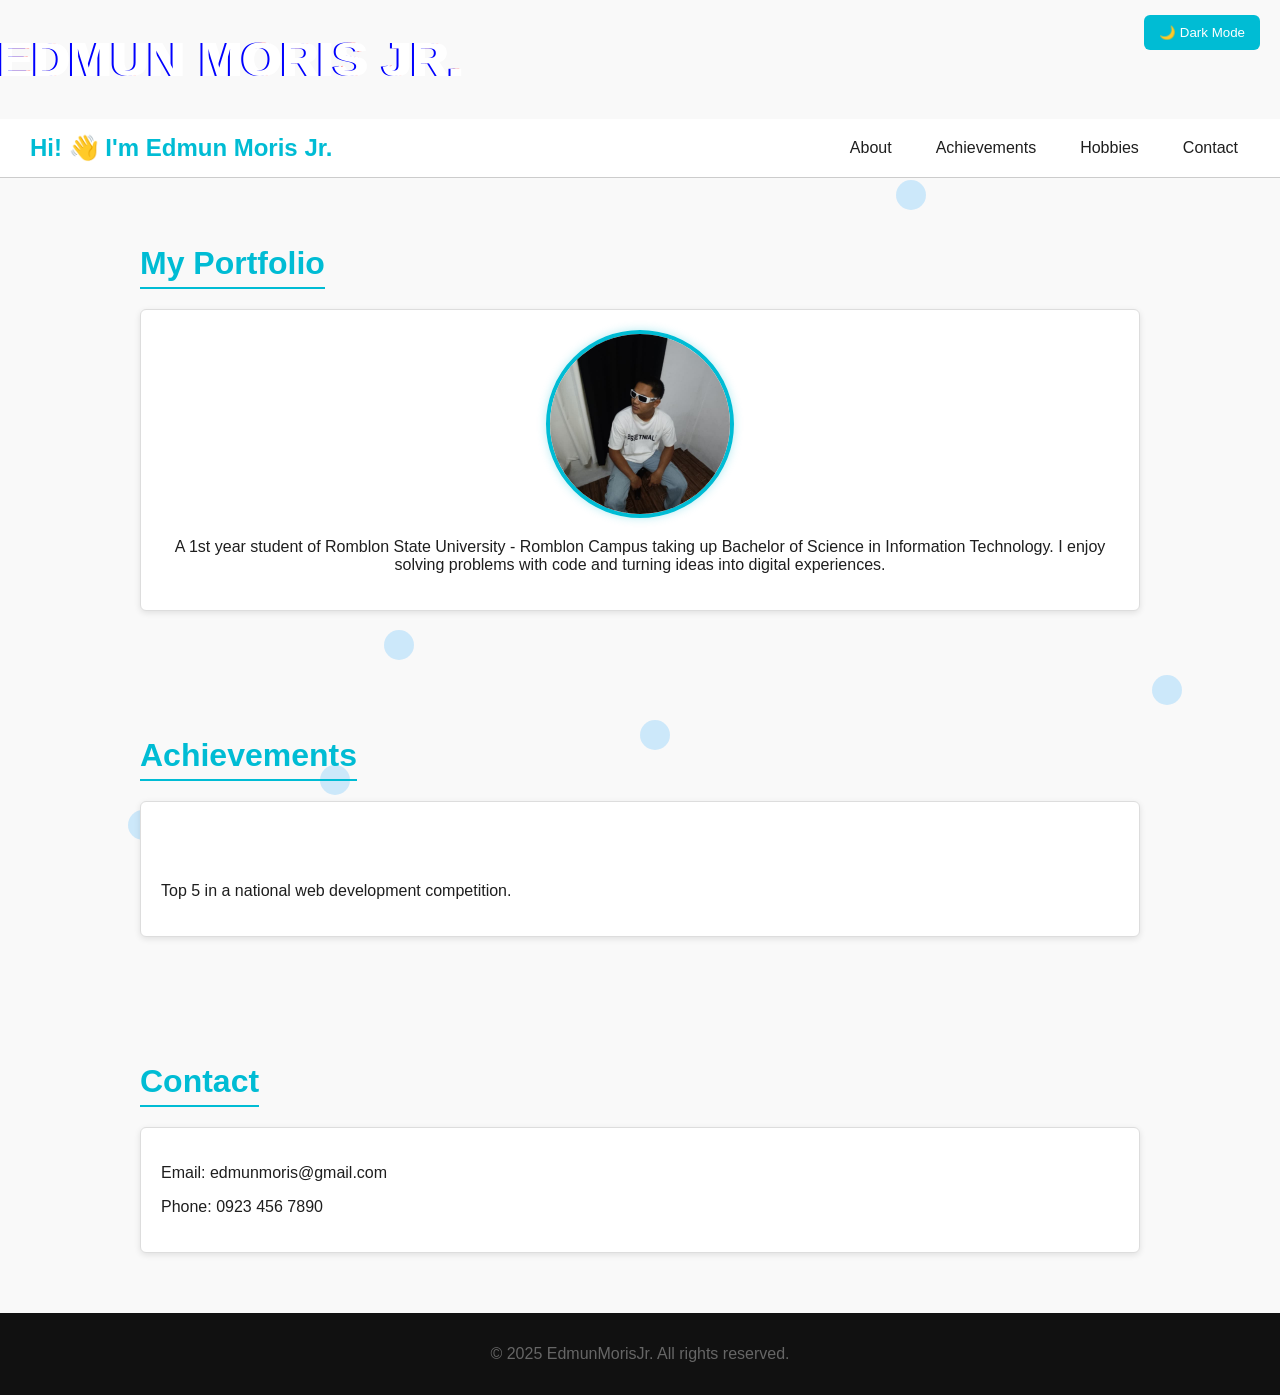
==== index.html @ 259cc942 "Add files via upload" ====
<!DOCTYPE html>
<html lang="en">
<head>
  <meta charset="UTF-8" />
  <meta name="viewport" content="width=device-width, initial-scale=1.0"/>
  <title>My Portfolio</title>
  <link rel="stylesheet" href="css/styles.css"/>
  <h1 class="glitch" data-text="Edmun Moris Jr.">Edmun Moris Jr.</h1>
</head>
<body>
  <!-- Dark mode toggle -->
  <button id="darkModeToggle" class="dark-toggle-btn">🌙 Dark Mode</button>
  
  <!-- Navigation Bar -->
  <nav class="navbar">
    <div class="nav-container">
      <h1 class="logo">Hi! 👋 I'm Edmun Moris Jr. </h1>
      <ul class="nav-links">
        <li><a href="about.html">About</a></li>
        <li><a href="achieve.html">Achievements</a></li>
        <li><a href="hobbies.html">Hobbies</a></li>
        <li><a href="contact.html">Contact</a></li>
      </ul>
    </div>
  </nav>

  
  <!-- About -->
  <section id="about">
    <h2>My Portfolio</h2>
    <div class="card about-card">
      <img src="edmun profile pic.jpg" alt="John Doe" class="profile-pic" />
      <p>
         A 1st year student of Romblon State University - Romblon Campus taking up Bachelor of Science in Information Technology.
        I enjoy solving problems with code and turning ideas into digital experiences.
      </p>
    </div>
  </section>

  <!-- Achievements -->
  <section id="achievements">
    <h2>Achievements</h2>
    <div class="card">
      <h3>Hackathon Finalist</h3>
      <p>Top 5 in a national web development competition.</p>
    </div>
  </section>

  </section>
  <!-- Contact -->
  <section id="contact">
    <h2>Contact</h2>
    <div class="card">
      <p>Email: edmunmoris@gmail.com</p>
      <p>Phone: 0923 456 7890</p>
    </div>
  </section>

  <a href="#top" class="back-home-btn" id="backToTopBtn">Back to Top</a>

  <script src="js/script.js"></script>
  </div>
  <div class="bubbles">
    <span class="bubble"></span>
    <span class="bubble"></span>
    <span class="bubble"></span>
    <span class="bubble"></span>
    <span class="bubble"></span>
    <span class="bubble"></span>
    <span class="bubble"></span>
    <span class="bubble"></span>
    <span class="bubble"></span>
    <span class="bubble"></span>
  </div> 

  <footer>
    <p>&copy; 2025 EdmunMorisJr. All rights reserved.</p>
  </footer>
</body>
</html>
---- css/styles.css ----
/* Global Styles */
body {
    font-family: 'Poppins', sans-serif;
    background-color: #1e1e1e;
    color: #f0f0f0;
    margin: 0;
    padding: 0;
  }
  
  a {
    text-decoration: none;
    color: inherit;
  }
  
  ul {
    list-style: none;
    padding: 0;
    margin: 0;
  }
  
  /* Navigation */
  .navbar {
    background-color: #2c2c2c;
    padding: 15px 30px;
    border-bottom: 1px solid #444;
    position: sticky;
    top: 0;
    z-index: 1000;
  }
  
  .nav-container {
    display: flex;
    justify-content: space-between;
    align-items: center;
  }
  
  .logo {
    font-size: 1.5rem;
    color: #00bcd4;
    margin: 0;
  }
  
  .nav-links {
    display: flex;
    gap: 20px;
  }
  
  .nav-links li a {
    color: #f0f0f0;
    padding: 6px 12px;
    transition: background 0.3s, color 0.3s;
  }
  
  .nav-links li a:hover {
    background-color: #00bcd4;
    color: #000;
    border-radius: 4px;
  }
  .profile-pic {
    width: 180px;
    height: 180px;
    object-fit: cover;
    border-radius: 50%;
    border: 4px solid #00bcd4;
    margin-bottom: 20px;
    box-shadow: 0 0 12px rgba(0, 188, 212, 0.5);
    display: block;
    margin-left: auto;
    margin-right: auto;
  } 
  /* Make sure image and text layout works well */
  .about-card {
    text-align: center;
  }
  
  /* Sections */
  section {
    padding: 40px 20px;
    max-width: 1000px;
    margin: auto;
  }
  
  h2 {
    font-size: 2rem;
    margin-bottom: 20px;
    color: #00bcd4;
    border-bottom: 2px solid #00bcd4;
    display: inline-block;
    padding-bottom: 5px;
  }
  
  h3 {
    color: #ffffff;
  }
  
  /* Cards */
  .card {
    background: #2c2c2c;
    padding: 20px;
    margin-bottom: 20px;
    border-radius: 6px;
    border: 1px solid #333;
    box-shadow: 0 2px 8px rgba(0, 0, 0, 0.2);
  }
  
  /* Projects Grid */
  .project-grid {
    display: flex;
    flex-wrap: wrap;
    gap: 20px;
  }
  
  .project-grid .card {
    flex: 1 1 calc(33.33% - 20px);
    min-width: 250px;
  }
  
  /* Back to Top */
  .back-home-btn {
    display: block;
    text-align: center;
    margin: 40px auto;
    background-color: #37474f;
    color: #fff;
    padding: 10px 20px;
    text-decoration: none;
    border-radius: 4px;
    max-width: 200px;
  }
  
  .back-home-btn:hover {
    background-color: #263238;
  }
  
  /* Dark Mode Button */
  .dark-toggle-btn {
    position: fixed;
    top: 15px;
    right: 20px;
    background-color: #00bcd4;
    color: white;
    border: none;
    padding: 10px 15px;
    border-radius: 6px;
    cursor: pointer;
    z-index: 9999;
  }
  
  /* Dark Mode Styles */
  body.dark-mode {
    background-color: #121212;
    color: #eaeaea;
  }
  
  body.dark-mode .card,
  body.dark-mode .navbar {
    background-color: #1a1a1a;
    border-color: #444;
  }
  
  body.dark-mode .nav-links li a:hover {
    background-color: #00bcd4;
    color: #000;
  }
  
  body.dark-mode h1,
  body.dark-mode h2,
  body.dark-mode h3,
  body.dark-mode p,
  body.dark-mode a {
    color: #ffffff !important;
  }
  
  .glitch {
    font-size: 3rem;
    font-weight: bold;
    color: white;
    position: relative;
    text-transform: uppercase;
    letter-spacing: 2px;
  }
  
  .glitch::before,
  .glitch::after {
    content: attr(data-text);
    position: absolute;
    top: 0;
    left: 0;
    width: 100%;
    color: white;
    background: transparent;
    overflow: hidden;
  }
  
  .glitch::before {
    left: 2px;
    text-shadow: -2px 0 red;
    animation: glitchTop 2s infinite linear alternate-reverse;
  }
  
  .glitch::after {
    left: -2px;
    text-shadow: -2px 0 blue;
    animation: glitchBottom 1.5s infinite linear alternate-reverse;
  }
  
  @keyframes glitchTop {
    0% {
      clip-path: inset(0 0 85% 0);
    }
    10% {
      clip-path: inset(10% 0 75% 0);
    }
    20% {
      clip-path: inset(15% 0 60% 0);
    }
    30% {
      clip-path: inset(30% 0 45% 0);
    }
    40% {
      clip-path: inset(50% 0 30% 0);
    }
    50% {
      clip-path: inset(60% 0 20% 0);
    }
    60% {
      clip-path: inset(70% 0 15% 0);
    }
    70% {
      clip-path: inset(80% 0 5% 0);
    }
    100% {
      clip-path: inset(85% 0 0 0);
    }
  }
  
  @keyframes glitchBottom {
    0% {
      clip-path: inset(85% 0 0 0);
    }
    10% {
      clip-path: inset(75% 0 10% 0);
    }
    20% {
      clip-path: inset(60% 0 15% 0);
    }
    30% {
      clip-path: inset(45% 0 30% 0);
    }
    40% {
      clip-path: inset(30% 0 50% 0);
    }
    50% {
      clip-path: inset(20% 0 60% 0);
    }
    60% {
      clip-path: inset(15% 0 70% 0);
    }
    70% {
      clip-path: inset(5% 0 80% 0);
    }
    100% {
      clip-path: inset(0 0 85% 0);
    }
  }
  .bubbles {
    position: fixed;
    width: 100%;
    height: 100%;
    z-index: -1;
    overflow: hidden;
    top: 0;
    left: 0;
    pointer-events: none;
  }
  
  .bubble {
    position: absolute;
    display: block;
    width: 30px;
    height: 30px;
    background: rgba(0, 153, 255, 0.3);
    border-radius: 50%;
    animation: float 10s infinite;
    opacity: 0.6;
  }
  
  /* Position bubbles randomly */
  .bubble:nth-child(1) { top: 90%; left: 10%; animation-name: floatUp; }
  .bubble:nth-child(2) { top: 50%; left: 20%; animation-name: floatRight; }
  .bubble:nth-child(3) { top: 70%; left: 30%; animation-name: floatDown; }
  .bubble:nth-child(4) { top: 60%; left: 40%; animation-name: floatLeft; }
  .bubble:nth-child(5) { top: 80%; left: 50%; animation-name: floatUp; }
  .bubble:nth-child(6) { top: 40%; left: 60%; animation-name: floatRight; }
  .bubble:nth-child(7) { top: 20%; left: 70%; animation-name: floatDown; }
  .bubble:nth-child(8) { top: 90%; left: 80%; animation-name: floatLeft; }
  .bubble:nth-child(9) { top: 85%; left: 25%; animation-name: floatUp; }
  .bubble:nth-child(10) { top: 75%; left: 90%; animation-name: floatRight; }
  
  @keyframes floatUp {
    0%   { transform: translateY(0) scale(1); opacity: 0.6; }
    100% { transform: translateY(-120vh) scale(1.4); opacity: 0; }
  }
  
  @keyframes floatDown {
    0%   { transform: translateY(0) scale(1); opacity: 0.6; }
    100% { transform: translateY(120vh) scale(1.4); opacity: 0; }
  }
  
  @keyframes floatRight {
    0%   { transform: translateX(0) scale(1); opacity: 0.6; }
    100% { transform: translateX(100vw) scale(1.2); opacity: 0; }
  }
  
  @keyframes floatLeft {
    0%   { transform: translateX(0) scale(1); opacity: 0.6; }
    100% { transform: translateX(-100vw) scale(1.2); opacity: 0; }
  }
  
  body.dark-mode .bubble {
    background: rgba(0, 153, 255, 0.5);
  }
/* Footer */
footer {
    text-align: center;
    padding: 1rem;
    background-color: #111;
    color: #666;
  } 
/* Light Mode (Default) */
body {
    font-family: 'Poppins', sans-serif;
    background-color: #f9f9f9;
    color: #1e1e1e;
    margin: 0;
    padding: 0;
    transition: background 0.3s, color 0.3s;
  }
  
  .card {
    background: #ffffff;
    color: #1e1e1e;
    border: 1px solid #ddd;
    border-radius: 6px;
    padding: 20px;
    margin-bottom: 20px;
    box-shadow: 0 2px 6px rgba(0, 0, 0, 0.1);
  }
  
  .navbar {
    background-color: #ffffff;
    border-bottom: 1px solid #ccc;
  }
  
  .nav-links li a {
    color: #1e1e1e;
  }
  
  .nav-links li a:hover {
    background-color: #00bcd4;
    color: #fff;
  }
  
  .logo {
    color: #00bcd4;
  }
  
  /* Profile Picture */
  .profile-pic {
    width: 180px;
    height: 180px;
    object-fit: cover;
    border-radius: 50%;
    border: 4px solid #00bcd4;
    margin-bottom: 20px;
    box-shadow: 0 0 10px rgba(0, 188, 212, 0.3);
    display: block;
    margin-left: auto;
    margin-right: auto;
  }
  
  /* Dark Mode Toggle Button */
  .dark-toggle-btn {
    position: fixed;
    top: 15px;
    right: 20px;
    background-color: #00bcd4;
    color: white;
    border: none;
    padding: 10px 15px;
    border-radius: 6px;
    cursor: pointer;
    z-index: 9999;
  }
  🌙 Dark Mode Overrides
  css
  Copy
  Edit
  /* Dark Mode Styles */
  body.dark-mode {
    background-color: #121212;
    color: #f0f0f0;
  }
  
  body.dark-mode .card {
    background-color: #1e1e1e;
    color: #f0f0f0;
    border-color: #333;
  }
  
  body.dark-mode .navbar {
    background-color: #1a1a1a;
    border-bottom: 1px solid #444;
  }
  
  body.dark-mode .nav-links li a {
    color: #f0f0f0;
  }
  
  body.dark-mode .nav-links li a:hover {
    background-color: #00bcd4;
    color: #000;
  }
  
  body.dark-mode .logo,
  body.dark-mode h2,
  body.dark-mode h3,
  body.dark-mode p,
  body.dark-mode a {
    color: #ffffff;
  }
  
  body.dark-mode .profile-pic {
    box-shadow: 0 0 12px rgba(0, 188, 212, 0.6);
  }
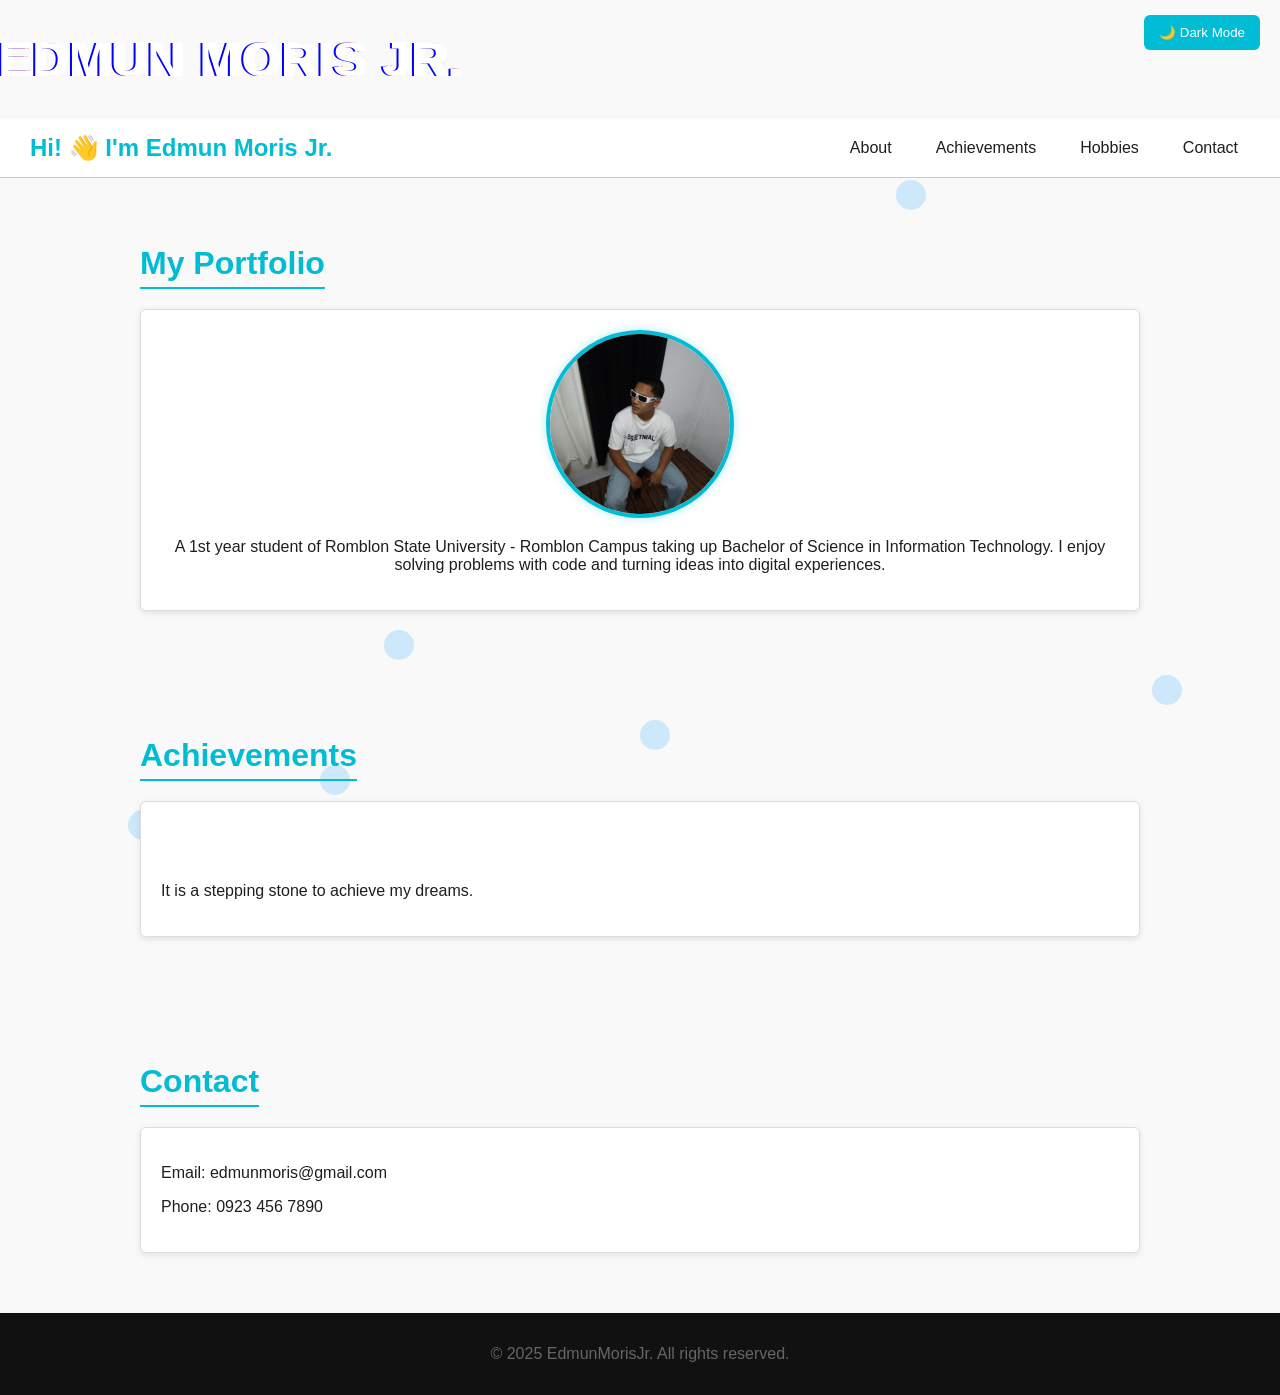
==== commit 7640d437: "Update index.html" ====
--- a/index.html
+++ b/index.html
@@ -41,8 +41,8 @@
   <section id="achievements">
     <h2>Achievements</h2>
     <div class="card">
-      <h3>Hackathon Finalist</h3>
-      <p>Top 5 in a national web development competition.</p>
+      <h3>Senior High Graduate</h3>
+      <p>It is a stepping stone to achieve my dreams.</p>
     </div>
   </section>
 
